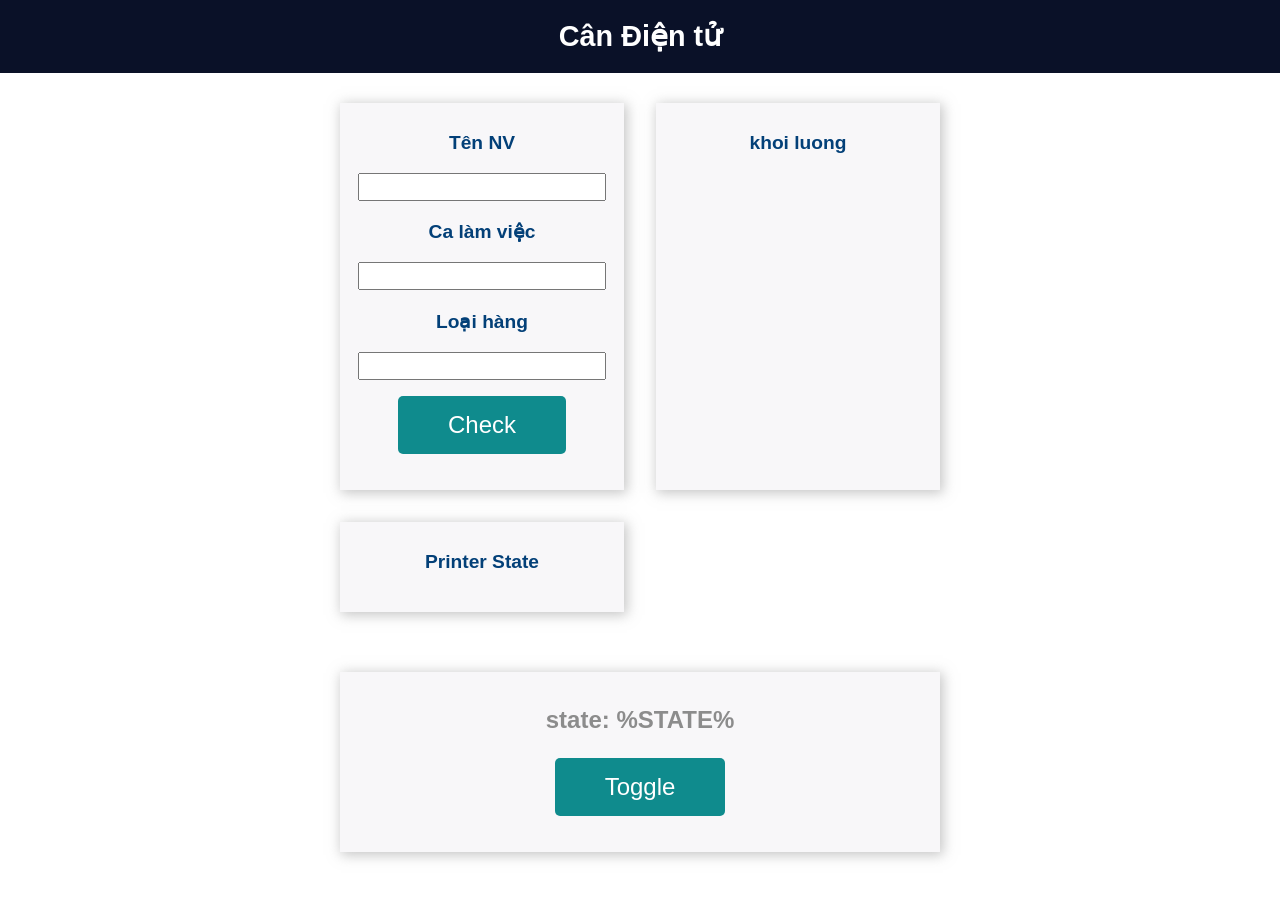
==== src/data/index.html @ 2b6306ae "Begin share" ====
<!DOCTYPE html>
<html>
    <head>
        <title>ESP IOT DASHBOARD</title>
        <meta name="viewport" content="width=device-width, initial-scale=1">
        <link rel="icon" type="image/png" href="favicon.png">
        <link rel="stylesheet" type="text/css" href="style.css">
    </head>
    <body>
        <div class="topnav">
            <h1>Cân Điện tử</h1>
        </div>
        <div class="content">
            <div class="card-grid">
                <div class="card">
                    <p class="card-title"> Tên NV</p>
                    <input type="text" class="reading" id="name" />
                    <p class="card-title"> Ca làm việc</p>
                    <input type="text" class="reading" id="ca" />
                    <p class="card-title"> Loại hàng</p>
                    <input type="text" class="reading" id="loai" />
                    <p><button id="buttoncheck" class="button">Check</button></p>
                </div>
                <div class="card">
                    <p class="card-title"> khoi luong</p>
                    <p class="reading"><span id="khoiluong"></span></p>
                </div>
                <div class="card">
                    <p class="card-title"> Printer State</p>
                    <p class="reading"><span id="Printer State"></span></p>
                </div>
            </div>
        </div>
          <div class="content">
            <div class="card">
              <p class="state">state: <span id="State">%STATE%</span></p>
              <p><button id="button" class="button">Toggle</button></p>
            </div>
          </div>
        <script src="script.js"></script>
    </body>
</html>
---- src/data/style.css ----
html {
    font-family: Arial, Helvetica, sans-serif;
    display: inline-block;
    text-align: center;
}
h1 {
    font-size: 1.8rem;
    color: white;
}
.topnav {
    overflow: hidden;
    background-color: #0A1128;
}
body {
    margin: 0;
}
.content {
    padding: 50px;
}
.card-grid {
    max-width: 800px;
    margin: 0 auto;
    display: grid;
    grid-gap: 2rem;
    grid-template-columns: repeat(auto-fit, minmax(200px, 1fr));
}
.card {
    background-color: white;
    box-shadow: 2px 2px 12px 1px rgba(140,140,140,.5);
}
.card-title {
    font-size: 1.2rem;
    font-weight: bold;
    color: #034078
}
.reading {
    font-size: 1.2rem;
    color: #1282A2;
}
.button {
    padding: 15px 50px;
    font-size: 24px;
    text-align: center;
    outline: none;
    color: #fff;
    background-color: #0f8b8d;
    border: none;
    border-radius: 5px;
    -webkit-touch-callout: none;
    -webkit-user-select: none;
    -khtml-user-select: none;
    -moz-user-select: none;
    -ms-user-select: none;
    user-select: none;
    -webkit-tap-highlight-color: rgba(0,0,0,0);
   }
   /*.button:hover {background-color: #0f8b8d}*/
   .button:active {
     background-color: #0f8b8d;
     box-shadow: 2 2px #CDCDCD;
     transform: translateY(2px);
   }
   .state {
     font-size: 1.5rem;
     color:#8c8c8c;
     font-weight: bold;
   }
   .content {
    padding: 30px;
    max-width: 600px;
    margin: 0 auto;
  }
  .card {
    background-color: #F8F7F9;;
    box-shadow: 2px 2px 12px 1px rgba(140,140,140,.5);
    padding-top:10px;
    padding-bottom:20px;
  }
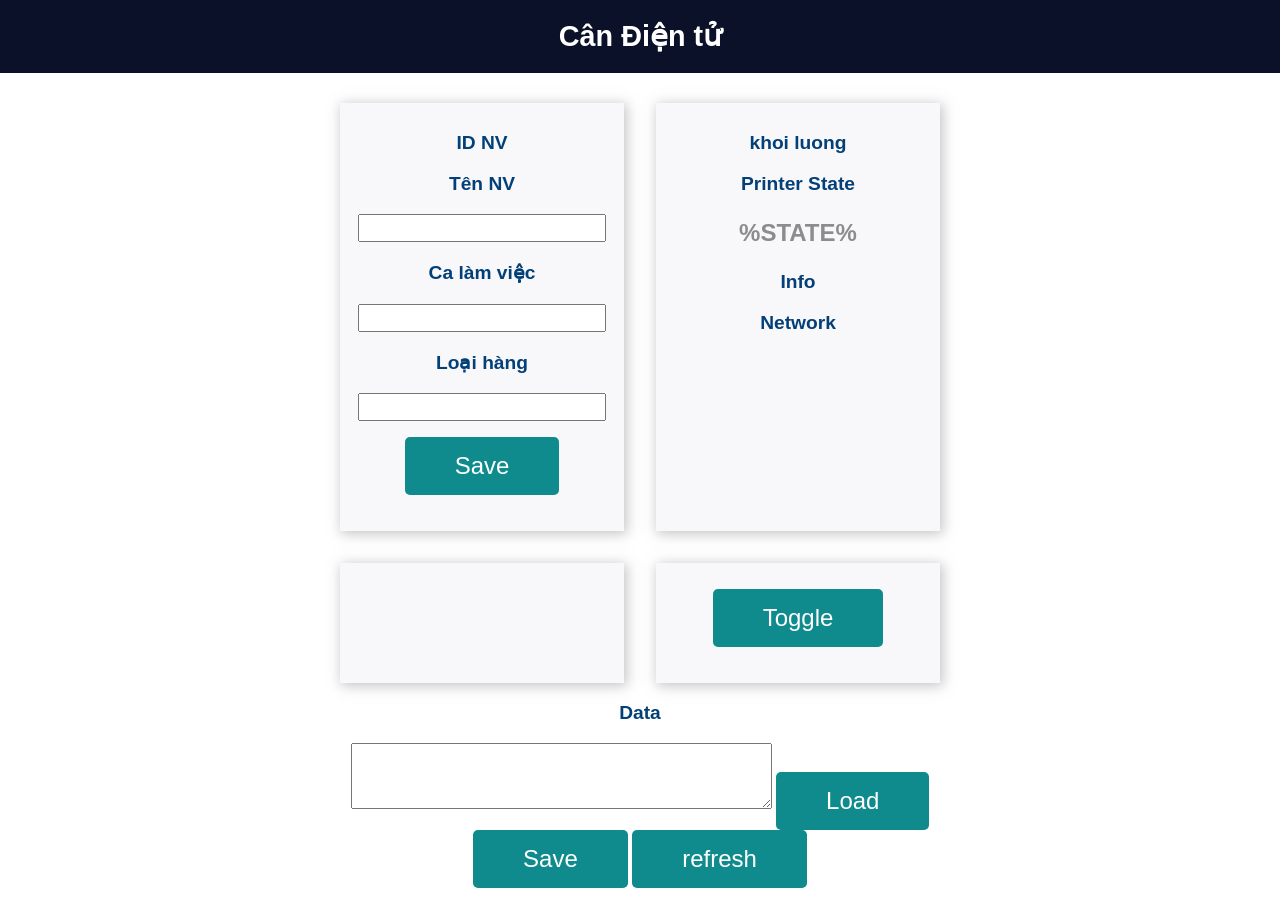
==== commit d4bea949: "#14022024 update: + hardware info + upload/delete/view/downloaf file + save/load staff info" ====
--- a/src/data/index.html
+++ b/src/data/index.html
@@ -1,42 +1,314 @@
 <!DOCTYPE html>
-<html>
+<html lang="vi">
+    <meta charset="UTF-8">
     <head>
         <title>ESP IOT DASHBOARD</title>
         <meta name="viewport" content="width=device-width, initial-scale=1">
         <link rel="icon" type="image/png" href="favicon.png">
-        <link rel="stylesheet" type="text/css" href="style.css">
-    </head>
-    <body>
-        <div class="topnav">
-            <h1>Cân Điện tử</h1>
+        <style> html {font-family: Arial, Helvetica, sans-serif;display: inline-block;text-align: center;}h1 {font-size: 1.8rem;color: white;}.topnav {overflow: hidden;background-color: #0A1128;}body {margin: 0;}.content {padding: 50px;}.card-grid {max-width: 800px;margin: 0 auto;display: grid;grid-gap: 2rem;grid-template-columns: repeat(auto-fit, minmax(200px, 1fr));}.card {background-color: white;box-shadow: 2px 2px 12px 1px rgba(140,140,140,.5);}.card-title {font-size: 1.2rem;font-weight: bold;color: #034078}.reading {font-size: 1.2rem;color: #1282A2;}.button {padding: 15px 50px;font-size: 24px;text-align: center;outline: none;color: #fff;background-color: #0f8b8d;border: none;border-radius: 5px;-webkit-touch-callout: none;-webkit-user-select: none;-khtml-user-select: none;-moz-user-select: none;-ms-user-select: none;user-select: none;-webkit-tap-highlight-color: rgba(0,0,0,0);   }   /*.button:hover {background-color: #0f8b8d}*/   .button:active { background-color: #0f8b8d; box-shadow: 2 2px #CDCDCD; transform: translateY(2px);   }   .state { font-size: 1.5rem; color:#8c8c8c; font-weight: bold;   }   .content {padding: 30px;max-width: 600px;margin: 0 auto;  }  .card {background-color: #F8F7F9;;box-shadow: 2px 2px 12px 1px rgba(140,140,140,.5);padding-top:10px;padding-bottom:20px;  }  </style>
+    </head>    
+<body>
+    <svg xmlns="http://www.w3.org/2000/svg" style="display: none;">
+        <symbol id="bootstrap" viewBox="0 0 118 94">
+          <title>Bootstrap</title>
+          <path fill-rule="evenodd" clip-rule="evenodd" d="M24.509 0c-6.733 0-11.715 5.893-11.492 12.284.214 6.14-.064 14.092-2.066 20.577C8.943 39.365 5.547 43.485 0 44.014v5.972c5.547.529 8.943 4.649 10.951 11.153 2.002 6.485 2.28 14.437 2.066 20.577C12.794 88.106 17.776 94 24.51 94H93.5c6.733 0 11.714-5.893 11.491-12.284-.214-6.14.064-14.092 2.066-20.577 2.009-6.504 5.396-10.624 10.943-11.153v-5.972c-5.547-.529-8.934-4.649-10.943-11.153-2.002-6.484-2.28-14.437-2.066-20.577C105.214 5.894 100.233 0 93.5 0H24.508zM80 57.863C80 66.663 73.436 72 62.543 72H44a2 2 0 01-2-2V24a2 2 0 012-2h18.437c9.083 0 15.044 4.92 15.044 12.474 0 5.302-4.01 10.049-9.119 10.88v.277C75.317 46.394 80 51.21 80 57.863zM60.521 28.34H49.948v14.934h8.905c6.884 0 10.68-2.772 10.68-7.727 0-4.643-3.264-7.207-9.012-7.207zM49.948 49.2v16.458H60.91c7.167 0 10.964-2.876 10.964-8.281 0-5.406-3.903-8.178-11.425-8.178H49.948z"></path>
+        </symbol>
+        <symbol id="home" viewBox="0 0 16 16">
+          <path d="M8.354 1.146a.5.5 0 0 0-.708 0l-6 6A.5.5 0 0 0 1.5 7.5v7a.5.5 0 0 0 .5.5h4.5a.5.5 0 0 0 .5-.5v-4h2v4a.5.5 0 0 0 .5.5H14a.5.5 0 0 0 .5-.5v-7a.5.5 0 0 0-.146-.354L13 5.793V2.5a.5.5 0 0 0-.5-.5h-1a.5.5 0 0 0-.5.5v1.293L8.354 1.146zM2.5 14V7.707l5.5-5.5 5.5 5.5V14H10v-4a.5.5 0 0 0-.5-.5h-3a.5.5 0 0 0-.5.5v4H2.5z"/>
+        </symbol>
+        <symbol id="speedometer2" viewBox="0 0 16 16">
+          <path d="M8 4a.5.5 0 0 1 .5.5V6a.5.5 0 0 1-1 0V4.5A.5.5 0 0 1 8 4zM3.732 5.732a.5.5 0 0 1 .707 0l.915.914a.5.5 0 1 1-.708.708l-.914-.915a.5.5 0 0 1 0-.707zM2 10a.5.5 0 0 1 .5-.5h1.586a.5.5 0 0 1 0 1H2.5A.5.5 0 0 1 2 10zm9.5 0a.5.5 0 0 1 .5-.5h1.5a.5.5 0 0 1 0 1H12a.5.5 0 0 1-.5-.5zm.754-4.246a.389.389 0 0 0-.527-.02L7.547 9.31a.91.91 0 1 0 1.302 1.258l3.434-4.297a.389.389 0 0 0-.029-.518z"/>
+          <path fill-rule="evenodd" d="M0 10a8 8 0 1 1 15.547 2.661c-.442 1.253-1.845 1.602-2.932 1.25C11.309 13.488 9.475 13 8 13c-1.474 0-3.31.488-4.615.911-1.087.352-2.49.003-2.932-1.25A7.988 7.988 0 0 1 0 10zm8-7a7 7 0 0 0-6.603 9.329c.203.575.923.876 1.68.63C4.397 12.533 6.358 12 8 12s3.604.532 4.923.96c.757.245 1.477-.056 1.68-.631A7 7 0 0 0 8 3z"/>
+        </symbol>
+        <symbol id="table" viewBox="0 0 16 16">
+          <path d="M0 2a2 2 0 0 1 2-2h12a2 2 0 0 1 2 2v12a2 2 0 0 1-2 2H2a2 2 0 0 1-2-2V2zm15 2h-4v3h4V4zm0 4h-4v3h4V8zm0 4h-4v3h3a1 1 0 0 0 1-1v-2zm-5 3v-3H6v3h4zm-5 0v-3H1v2a1 1 0 0 0 1 1h3zm-4-4h4V8H1v3zm0-4h4V4H1v3zm5-3v3h4V4H6zm4 4H6v3h4V8z"/>
+        </symbol>
+        <symbol id="people-circle" viewBox="0 0 16 16">
+          <path d="M11 6a3 3 0 1 1-6 0 3 3 0 0 1 6 0z"/>
+          <path fill-rule="evenodd" d="M0 8a8 8 0 1 1 16 0A8 8 0 0 1 0 8zm8-7a7 7 0 0 0-5.468 11.37C3.242 11.226 4.805 10 8 10s4.757 1.225 5.468 2.37A7 7 0 0 0 8 1z"/>
+        </symbol>
+        <symbol id="grid" viewBox="0 0 16 16">
+          <path d="M1 2.5A1.5 1.5 0 0 1 2.5 1h3A1.5 1.5 0 0 1 7 2.5v3A1.5 1.5 0 0 1 5.5 7h-3A1.5 1.5 0 0 1 1 5.5v-3zM2.5 2a.5.5 0 0 0-.5.5v3a.5.5 0 0 0 .5.5h3a.5.5 0 0 0 .5-.5v-3a.5.5 0 0 0-.5-.5h-3zm6.5.5A1.5 1.5 0 0 1 10.5 1h3A1.5 1.5 0 0 1 15 2.5v3A1.5 1.5 0 0 1 13.5 7h-3A1.5 1.5 0 0 1 9 5.5v-3zm1.5-.5a.5.5 0 0 0-.5.5v3a.5.5 0 0 0 .5.5h3a.5.5 0 0 0 .5-.5v-3a.5.5 0 0 0-.5-.5h-3zM1 10.5A1.5 1.5 0 0 1 2.5 9h3A1.5 1.5 0 0 1 7 10.5v3A1.5 1.5 0 0 1 5.5 15h-3A1.5 1.5 0 0 1 1 13.5v-3zm1.5-.5a.5.5 0 0 0-.5.5v3a.5.5 0 0 0 .5.5h3a.5.5 0 0 0 .5-.5v-3a.5.5 0 0 0-.5-.5h-3zm6.5.5A1.5 1.5 0 0 1 10.5 9h3a1.5 1.5 0 0 1 1.5 1.5v3a1.5 1.5 0 0 1-1.5 1.5h-3A1.5 1.5 0 0 1 9 13.5v-3zm1.5-.5a.5.5 0 0 0-.5.5v3a.5.5 0 0 0 .5.5h3a.5.5 0 0 0 .5-.5v-3a.5.5 0 0 0-.5-.5h-3z"/>
+        </symbol>
+        <symbol id="collection" viewBox="0 0 16 16">
+          <path d="M2.5 3.5a.5.5 0 0 1 0-1h11a.5.5 0 0 1 0 1h-11zm2-2a.5.5 0 0 1 0-1h7a.5.5 0 0 1 0 1h-7zM0 13a1.5 1.5 0 0 0 1.5 1.5h13A1.5 1.5 0 0 0 16 13V6a1.5 1.5 0 0 0-1.5-1.5h-13A1.5 1.5 0 0 0 0 6v7zm1.5.5A.5.5 0 0 1 1 13V6a.5.5 0 0 1 .5-.5h13a.5.5 0 0 1 .5.5v7a.5.5 0 0 1-.5.5h-13z"/>
+        </symbol>
+        <symbol id="calendar3" viewBox="0 0 16 16">
+          <path d="M14 0H2a2 2 0 0 0-2 2v12a2 2 0 0 0 2 2h12a2 2 0 0 0 2-2V2a2 2 0 0 0-2-2zM1 3.857C1 3.384 1.448 3 2 3h12c.552 0 1 .384 1 .857v10.286c0 .473-.448.857-1 .857H2c-.552 0-1-.384-1-.857V3.857z"/>
+          <path d="M6.5 7a1 1 0 1 0 0-2 1 1 0 0 0 0 2zm3 0a1 1 0 1 0 0-2 1 1 0 0 0 0 2zm3 0a1 1 0 1 0 0-2 1 1 0 0 0 0 2zm-9 3a1 1 0 1 0 0-2 1 1 0 0 0 0 2zm3 0a1 1 0 1 0 0-2 1 1 0 0 0 0 2zm3 0a1 1 0 1 0 0-2 1 1 0 0 0 0 2zm3 0a1 1 0 1 0 0-2 1 1 0 0 0 0 2zm-9 3a1 1 0 1 0 0-2 1 1 0 0 0 0 2zm3 0a1 1 0 1 0 0-2 1 1 0 0 0 0 2zm3 0a1 1 0 1 0 0-2 1 1 0 0 0 0 2z"/>
+        </symbol>
+        <symbol id="chat-quote-fill" viewBox="0 0 16 16">
+          <path d="M16 8c0 3.866-3.582 7-8 7a9.06 9.06 0 0 1-2.347-.306c-.584.296-1.925.864-4.181 1.234-.2.032-.352-.176-.273-.362.354-.836.674-1.95.77-2.966C.744 11.37 0 9.76 0 8c0-3.866 3.582-7 8-7s8 3.134 8 7zM7.194 6.766a1.688 1.688 0 0 0-.227-.272 1.467 1.467 0 0 0-.469-.324l-.008-.004A1.785 1.785 0 0 0 5.734 6C4.776 6 4 6.746 4 7.667c0 .92.776 1.666 1.734 1.666.343 0 .662-.095.931-.26-.137.389-.39.804-.81 1.22a.405.405 0 0 0 .011.59c.173.16.447.155.614-.01 1.334-1.329 1.37-2.758.941-3.706a2.461 2.461 0 0 0-.227-.4zM11 9.073c-.136.389-.39.804-.81 1.22a.405.405 0 0 0 .012.59c.172.16.446.155.613-.01 1.334-1.329 1.37-2.758.942-3.706a2.466 2.466 0 0 0-.228-.4 1.686 1.686 0 0 0-.227-.273 1.466 1.466 0 0 0-.469-.324l-.008-.004A1.785 1.785 0 0 0 10.07 6c-.957 0-1.734.746-1.734 1.667 0 .92.777 1.666 1.734 1.666.343 0 .662-.095.931-.26z"/>
+        </symbol>
+        <symbol id="cpu-fill" viewBox="0 0 16 16">
+          <path d="M6.5 6a.5.5 0 0 0-.5.5v3a.5.5 0 0 0 .5.5h3a.5.5 0 0 0 .5-.5v-3a.5.5 0 0 0-.5-.5h-3z"/>
+          <path d="M5.5.5a.5.5 0 0 0-1 0V2A2.5 2.5 0 0 0 2 4.5H.5a.5.5 0 0 0 0 1H2v1H.5a.5.5 0 0 0 0 1H2v1H.5a.5.5 0 0 0 0 1H2v1H.5a.5.5 0 0 0 0 1H2A2.5 2.5 0 0 0 4.5 14v1.5a.5.5 0 0 0 1 0V14h1v1.5a.5.5 0 0 0 1 0V14h1v1.5a.5.5 0 0 0 1 0V14h1v1.5a.5.5 0 0 0 1 0V14a2.5 2.5 0 0 0 2.5-2.5h1.5a.5.5 0 0 0 0-1H14v-1h1.5a.5.5 0 0 0 0-1H14v-1h1.5a.5.5 0 0 0 0-1H14v-1h1.5a.5.5 0 0 0 0-1H14A2.5 2.5 0 0 0 11.5 2V.5a.5.5 0 0 0-1 0V2h-1V.5a.5.5 0 0 0-1 0V2h-1V.5a.5.5 0 0 0-1 0V2h-1V.5zm1 4.5h3A1.5 1.5 0 0 1 11 6.5v3A1.5 1.5 0 0 1 9.5 11h-3A1.5 1.5 0 0 1 5 9.5v-3A1.5 1.5 0 0 1 6.5 5z"/>
+        </symbol>
+        <symbol id="gear-fill" viewBox="0 0 16 16">
+          <path d="M9.405 1.05c-.413-1.4-2.397-1.4-2.81 0l-.1.34a1.464 1.464 0 0 1-2.105.872l-.31-.17c-1.283-.698-2.686.705-1.987 1.987l.169.311c.446.82.023 1.841-.872 2.105l-.34.1c-1.4.413-1.4 2.397 0 2.81l.34.1a1.464 1.464 0 0 1 .872 2.105l-.17.31c-.698 1.283.705 2.686 1.987 1.987l.311-.169a1.464 1.464 0 0 1 2.105.872l.1.34c.413 1.4 2.397 1.4 2.81 0l.1-.34a1.464 1.464 0 0 1 2.105-.872l.31.17c1.283.698 2.686-.705 1.987-1.987l-.169-.311a1.464 1.464 0 0 1 .872-2.105l.34-.1c1.4-.413 1.4-2.397 0-2.81l-.34-.1a1.464 1.464 0 0 1-.872-2.105l.17-.31c.698-1.283-.705-2.686-1.987-1.987l-.311.169a1.464 1.464 0 0 1-2.105-.872l-.1-.34zM8 10.93a2.929 2.929 0 1 1 0-5.86 2.929 2.929 0 0 1 0 5.858z"/>
+        </symbol>
+        <symbol id="speedometer" viewBox="0 0 16 16">
+          <path d="M8 2a.5.5 0 0 1 .5.5V4a.5.5 0 0 1-1 0V2.5A.5.5 0 0 1 8 2zM3.732 3.732a.5.5 0 0 1 .707 0l.915.914a.5.5 0 1 1-.708.708l-.914-.915a.5.5 0 0 1 0-.707zM2 8a.5.5 0 0 1 .5-.5h1.586a.5.5 0 0 1 0 1H2.5A.5.5 0 0 1 2 8zm9.5 0a.5.5 0 0 1 .5-.5h1.5a.5.5 0 0 1 0 1H12a.5.5 0 0 1-.5-.5zm.754-4.246a.389.389 0 0 0-.527-.02L7.547 7.31A.91.91 0 1 0 8.85 8.569l3.434-4.297a.389.389 0 0 0-.029-.518z"/>
+          <path fill-rule="evenodd" d="M6.664 15.889A8 8 0 1 1 9.336.11a8 8 0 0 1-2.672 15.78zm-4.665-4.283A11.945 11.945 0 0 1 8 10c2.186 0 4.236.585 6.001 1.606a7 7 0 1 0-12.002 0z"/>
+        </symbol>
+        <symbol id="toggles2" viewBox="0 0 16 16">
+          <path d="M9.465 10H12a2 2 0 1 1 0 4H9.465c.34-.588.535-1.271.535-2 0-.729-.195-1.412-.535-2z"/>
+          <path d="M6 15a3 3 0 1 0 0-6 3 3 0 0 0 0 6zm0 1a4 4 0 1 1 0-8 4 4 0 0 1 0 8zm.535-10a3.975 3.975 0 0 1-.409-1H4a1 1 0 0 1 0-2h2.126c.091-.355.23-.69.41-1H4a2 2 0 1 0 0 4h2.535z"/>
+          <path d="M14 4a4 4 0 1 1-8 0 4 4 0 0 1 8 0z"/>
+        </symbol>
+        <symbol id="tools" viewBox="0 0 16 16">
+          <path d="M1 0L0 1l2.2 3.081a1 1 0 0 0 .815.419h.07a1 1 0 0 1 .708.293l2.675 2.675-2.617 2.654A3.003 3.003 0 0 0 0 13a3 3 0 1 0 5.878-.851l2.654-2.617.968.968-.305.914a1 1 0 0 0 .242 1.023l3.356 3.356a1 1 0 0 0 1.414 0l1.586-1.586a1 1 0 0 0 0-1.414l-3.356-3.356a1 1 0 0 0-1.023-.242L10.5 9.5l-.96-.96 2.68-2.643A3.005 3.005 0 0 0 16 3c0-.269-.035-.53-.102-.777l-2.14 2.141L12 4l-.364-1.757L13.777.102a3 3 0 0 0-3.675 3.68L7.462 6.46 4.793 3.793a1 1 0 0 1-.293-.707v-.071a1 1 0 0 0-.419-.814L1 0zm9.646 10.646a.5.5 0 0 1 .708 0l3 3a.5.5 0 0 1-.708.708l-3-3a.5.5 0 0 1 0-.708zM3 11l.471.242.529.026.287.445.445.287.026.529L5 13l-.242.471-.026.529-.445.287-.287.445-.529.026L3 15l-.471-.242L2 14.732l-.287-.445L1.268 14l-.026-.529L1 13l.242-.471.026-.529.445-.287.287-.445.529-.026L3 11z"/>
+        </symbol>
+        <symbol id="chevron-right" viewBox="0 0 16 16">
+          <path fill-rule="evenodd" d="M4.646 1.646a.5.5 0 0 1 .708 0l6 6a.5.5 0 0 1 0 .708l-6 6a.5.5 0 0 1-.708-.708L10.293 8 4.646 2.354a.5.5 0 0 1 0-.708z"/>
+        </symbol>
+        <symbol id="geo-fill" viewBox="0 0 16 16">
+          <path fill-rule="evenodd" d="M4 4a4 4 0 1 1 4.5 3.969V13.5a.5.5 0 0 1-1 0V7.97A4 4 0 0 1 4 3.999zm2.493 8.574a.5.5 0 0 1-.411.575c-.712.118-1.28.295-1.655.493a1.319 1.319 0 0 0-.37.265.301.301 0 0 0-.057.09V14l.002.008a.147.147 0 0 0 .016.033.617.617 0 0 0 .145.15c.165.13.435.27.813.395.751.25 1.82.414 3.024.414s2.273-.163 3.024-.414c.378-.126.648-.265.813-.395a.619.619 0 0 0 .146-.15.148.148 0 0 0 .015-.033L12 14v-.004a.301.301 0 0 0-.057-.09 1.318 1.318 0 0 0-.37-.264c-.376-.198-.943-.375-1.655-.493a.5.5 0 1 1 .164-.986c.77.127 1.452.328 1.957.594C12.5 13 13 13.4 13 14c0 .426-.26.752-.544.977-.29.228-.68.413-1.116.558-.878.293-2.059.465-3.34.465-1.281 0-2.462-.172-3.34-.465-.436-.145-.826-.33-1.116-.558C3.26 14.752 3 14.426 3 14c0-.599.5-1 .961-1.243.505-.266 1.187-.467 1.957-.594a.5.5 0 0 1 .575.411z"/>
+        </symbol>
+        <symbol id="icon-trash" viewBox="0 0 16 16">
+          <path d="M6.5 1h3a.5.5 0 0 1 .5.5v1H6v-1a.5.5 0 0 1 .5-.5M11 2.5v-1A1.5 1.5 0 0 0 9.5 0h-3A1.5 1.5 0 0 0 5 1.5v1H1.5a.5.5 0 0 0 0 1h.538l.853 10.66A2 2 0 0 0 4.885 16h6.23a2 2 0 0 0 1.994-1.84l.853-10.66h.538a.5.5 0 0 0 0-1zm1.958 1-.846 10.58a1 1 0 0 1-.997.92h-6.23a1 1 0 0 1-.997-.92L3.042 3.5zm-7.487 1a.5.5 0 0 1 .528.47l.5 8.5a.5.5 0 0 1-.998.06L5 5.03a.5.5 0 0 1 .47-.53Zm5.058 0a.5.5 0 0 1 .47.53l-.5 8.5a.5.5 0 1 1-.998-.06l.5-8.5a.5.5 0 0 1 .528-.47M8 4.5a.5.5 0 0 1 .5.5v8.5a.5.5 0 0 1-1 0V5a.5.5 0 0 1 .5-.5"/>
+        </symbol>
+        <symbol id="icon-edit" viewBox="0 0 16 16">
+            <path d="M15.502 1.94a.5.5 0 0 1 0 .706L14.459 3.69l-2-2L13.502.646a.5.5 0 0 1 .707 0l1.293 1.293zm-1.75 2.456-2-2L4.939 9.21a.5.5 0 0 0-.121.196l-.805 2.414a.25.25 0 0 0 .316.316l2.414-.805a.5.5 0 0 0 .196-.12l6.813-6.814z"/>
+            <path fill-rule="evenodd" d="M1 13.5A1.5 1.5 0 0 0 2.5 15h11a1.5 1.5 0 0 0 1.5-1.5v-6a.5.5 0 0 0-1 0v6a.5.5 0 0 1-.5.5h-11a.5.5 0 0 1-.5-.5v-11a.5.5 0 0 1 .5-.5H9a.5.5 0 0 0 0-1H2.5A1.5 1.5 0 0 0 1 2.5z"/>
+        </symbol>
+        <symbol id="icon-new" viewBox="0 0 16 16">
+            <path d="M6 8a3 3 0 1 0 0-6 3 3 0 0 0 0 6m2-3a2 2 0 1 1-4 0 2 2 0 0 1 4 0m4 8c0 1-1 1-1 1H1s-1 0-1-1 1-4 6-4 6 3 6 4m-1-.004c-.001-.246-.154-.986-.832-1.664C9.516 10.68 8.289 10 6 10s-3.516.68-4.168 1.332c-.678.678-.83 1.418-.832 1.664z"/>
+            <path fill-rule="evenodd" d="M13.5 5a.5.5 0 0 1 .5.5V7h1.5a.5.5 0 0 1 0 1H14v1.5a.5.5 0 0 1-1 0V8h-1.5a.5.5 0 0 1 0-1H13V5.5a.5.5 0 0 1 .5-.5"/>
+        </symbol>
+      
+      </svg>
+
+
+<div class="topnav">
+<h1>Cân Điện tử</h1>
         </div>
         <div class="content">
             <div class="card-grid">
                 <div class="card">
+                    <p class="card-title"> ID NV </p><p id="id"></p>
                     <p class="card-title"> Tên NV</p>
                     <input type="text" class="reading" id="name" />
                     <p class="card-title"> Ca làm việc</p>
                     <input type="text" class="reading" id="ca" />
                     <p class="card-title"> Loại hàng</p>
                     <input type="text" class="reading" id="loai" />
-                    <p><button id="buttoncheck" class="button">Check</button></p>
+                    <p><button id="buttoncheck" class="button">Save</button></p>
                 </div>
                 <div class="card">
                     <p class="card-title"> khoi luong</p>
                     <p class="reading"><span id="khoiluong"></span></p>
-                </div>
-                <div class="card">
                     <p class="card-title"> Printer State</p>
                     <p class="reading"><span id="Printer State"></span></p>
+                    <p class="state"><span id="State">%STATE%</span></p>
+                    <p class="card-title"> Info</p>
+                    <p class="reading"><span id="Number of Cores"></span></p>
+                    <p class="reading"><span id="Chip revision"></span></p>
+                    <p class="reading"><span id="Number of Cores"></span></p>
+                    <p class="reading"><span id="Current Free RAM"></span></p>
+                    <p class="card-title"> Network</p>
+                    <p class="reading"><span id="LAN IP"></span></p>
+                    <p class="reading"><span id="MAC Address"></span></p>
+                    <p class="reading"><span id="WiFi SSID"></span></p>
+                    <p class="reading"><span id="WiFi RSSI"></span></p>
+                    <p class="reading"><span id="WiFi Channel"></span></p>
+                    <p class="reading"><span id="WiFi Encryption"></span></p>
+                </div>
+                <div class="card">
+                </div>
+                <div class="card">
+                    <p><button id="button" class="button">Toggle</button></p>
                 </div>
             </div>
+                <div >
+                    <p class="card-title"> Data</p>
+                    <textarea rows="4" cols="50" id="datainput"></textarea>
+                    <button id="buttonLoad" class="button">Load</button>
+                    <span><button id="buttonSave" class="button">Save</button></span>
+                    <button onclick='listfile()' class='button'>refresh</button>
+                </div>
+                <div id="listFile"></div>
         </div>
-          <div class="content">
-            <div class="card">
-              <p class="state">state: <span id="State">%STATE%</span></p>
-              <p><button id="button" class="button">Toggle</button></p>
-            </div>
-          </div>
-        <script src="script.js"></script>
+        <script>
+            var gateway = 'ws://192.168.1.106/ws';
+            var websocket;
+            // Init web socket when the page loads
+            window.addEventListener('load', onload);
+
+            function onload(event) {
+                initWebSocket();
+                initButton();
+                initButtonCheck();
+                initButtonLoad();
+                initButtonSave();
+                // initButtonList();
+            }
+
+            function getReadings(){
+                websocket.send("getReadings");
+            }
+
+            function initWebSocket() {
+                console.log('Trying to open a WebSocket connection…');
+                websocket = new WebSocket(gateway);
+                websocket.onopen = onOpen;
+                websocket.onclose = onClose;
+                websocket.onmessage = onMessage;
+            }
+
+            // When websocket is established, call the getReadings() function
+            function onOpen(event) {
+                console.log('Connection opened');
+                getReadings();
+                listfile();
+            }
+
+            function onClose(event) {
+                console.log('Connection closed');
+                setTimeout(initWebSocket, 2000);
+            }
+
+            // Function that receives the message from the ESP32 with the readings
+            function onMessage(event) {
+                // console.log(event.data);
+                var myObj = JSON.parse(event.data);
+                var keys = Object.keys(myObj);
+
+                for (var i = 0; i < keys.length; i++){
+                    var key = keys[i];
+                    try{
+                    document.getElementById(key).innerHTML = key+": "+myObj[key];
+                    }
+                    catch(e){console.log(e);}
+                }   
+                var state;
+                // console.log(keys[2]);
+                // console.log(myObj[keys[2]]);
+                if(keys[2] == "State") {
+                    state = "none";
+                    if (myObj[keys[2]] == "1"){
+                    state = "ON";
+                    }
+                    else{
+                    state = "OFF";
+                    }
+                    // document.getElementById('state').innerHTML = state;
+                }
+                // console.log("key: " + keys[0] + " | obj[keys[0]]" + myObj[keys[0]]);
+                if(myObj["IN"] == "staff"){
+                    console.log(event.data);
+                    console.log(myObj[keys[1]]);
+                    // console.log(myObj[keys[1]][0]);
+                    var data = myObj[keys[1]];
+
+                    document.getElementById("datainput").value = event.data;
+                }
+
+                if(myObj["IN"] == "file"){
+                    console.log(event.data);
+                    console.log(myObj["Data"]);
+                    // console.log(myObj[keys[1]][0]);
+                    var data = "<h3>Select a File to Upload</h3>";
+                    data += "<form method = 'POST' action = '/handleupload' enctype='multipart/form-data'>";
+                    data += "<input type='file' name='filename'>";
+                    data += "<span><input type='submit' value='Upload'></span>";
+                    data += "</form>";
+                    data += "<table class=\"table caption-top\">\
+                    <caption>List File</caption>\
+                    <thead>\
+                        <tr>\
+                        <th scope=\"col\">Type</th>\
+                        <th scope=\"col\">File</th>\
+                        <th scope=\"col\">Size</th>\
+                        <th scope=\"col\">Function</th>\
+                        </tr>\
+                    </thead>\
+                    <tbody>\
+                    ";
+                    for(var i = 0 ; i < myObj["Data"].length ; i++) {
+                    data += "    <tr><td>"+myObj["Data"][i]["type"]+"</td><th scope=\"row\">"+myObj["Data"][i]["name"]+"</th><td>"+myObj["Data"][i]["size"]+"</td>";
+                    data += "<td><button onclick=\"FileDel('"+myObj["Data"][i]["name"]+"')\">delete</button>";
+                    data += "<button onclick=\"FileDown('"+myObj["Data"][i]["name"]+"')\">download</button>";
+                    data += "<button onclick=\"FileView('"+myObj["Data"][i]["name"]+"')\">view</button></td>";
+                    data += "</tr>"
+                    }
+                    data += "</tbody></table>";
+                    data += "<div><p>\
+                        <span  id='Total Space'></span>\
+                        |<span  id='Used Space'></span>\
+                        |<span  id='Free Space'></span></p></div>"
+                    document.getElementById("listFile").innerHTML = data;
+                }
+
+                if(keys[0] == "content"){
+                    console.log(event.data);
+
+                }
+            }
+
+            
+            function initButton() {
+                document.getElementById('button').addEventListener('click', toggle);
+            }
+            function initButtonCheck() {
+                document.getElementById('buttoncheck').addEventListener('click', checkdata);
+            }
+            function initButtonSave() {
+                document.getElementById('buttonSave').addEventListener('click', savedata);
+            }
+            function initButtonLoad() {
+                document.getElementById('buttonLoad').addEventListener('click', loaddata);
+            }
+            // function initButtonList() {
+            //     document.getElementById('buttonList').addEventListener('click', listfile);
+            // }
+
+            function savedata(){
+                var data = document.getElementById("datainput").value;
+                var dataout =  data ;
+                console.log(dataout);
+                websocket.send(dataout);
+            }
+            function loaddata(){
+                var dataout = "{'IN':'load'}";
+                console.log(dataout);
+                websocket.send(dataout);
+            }
+            function listfile(){
+                var dataout = "{'IN':'listfile'}";
+                console.log(dataout);
+                websocket.send(dataout);
+            }
+            function checkdata(){
+                var a = document.getElementById("name").value;
+                var b = document.getElementById("ca").value;
+                var c = document.getElementById("loai").value;
+                var d = document.getElementById("id").value;
+                var dataout = "{'IN':'ok','ID':"+d+",'NV':'"+a+"','CA':'"+b+"','LOAI':'"+c+"'}";
+                console.log(dataout);
+                websocket.send(dataout);
+            }
+            function toggle(){
+                websocket.send('toggle');
+            }
+            function FileView(e){
+                var str ="{'IN':'streamFile','file':'"+e+"'}";
+                console.log(str);
+                websocket.send(str);
+            }
+            function FileDel(e){
+                var str ="{'IN':'deleteFile','file':'"+e+"'}";
+                console.log(str);
+                websocket.send(str);
+            }
+            function FileDown(e){
+                var link = e;
+                console.log(link);
+                var xhttp = new XMLHttpRequest();
+                xhttp.open("/downloadhandler?filename="+link, true);
+                xhttp.send();
+            }
+            
+        </script>
     </body>
 </html>
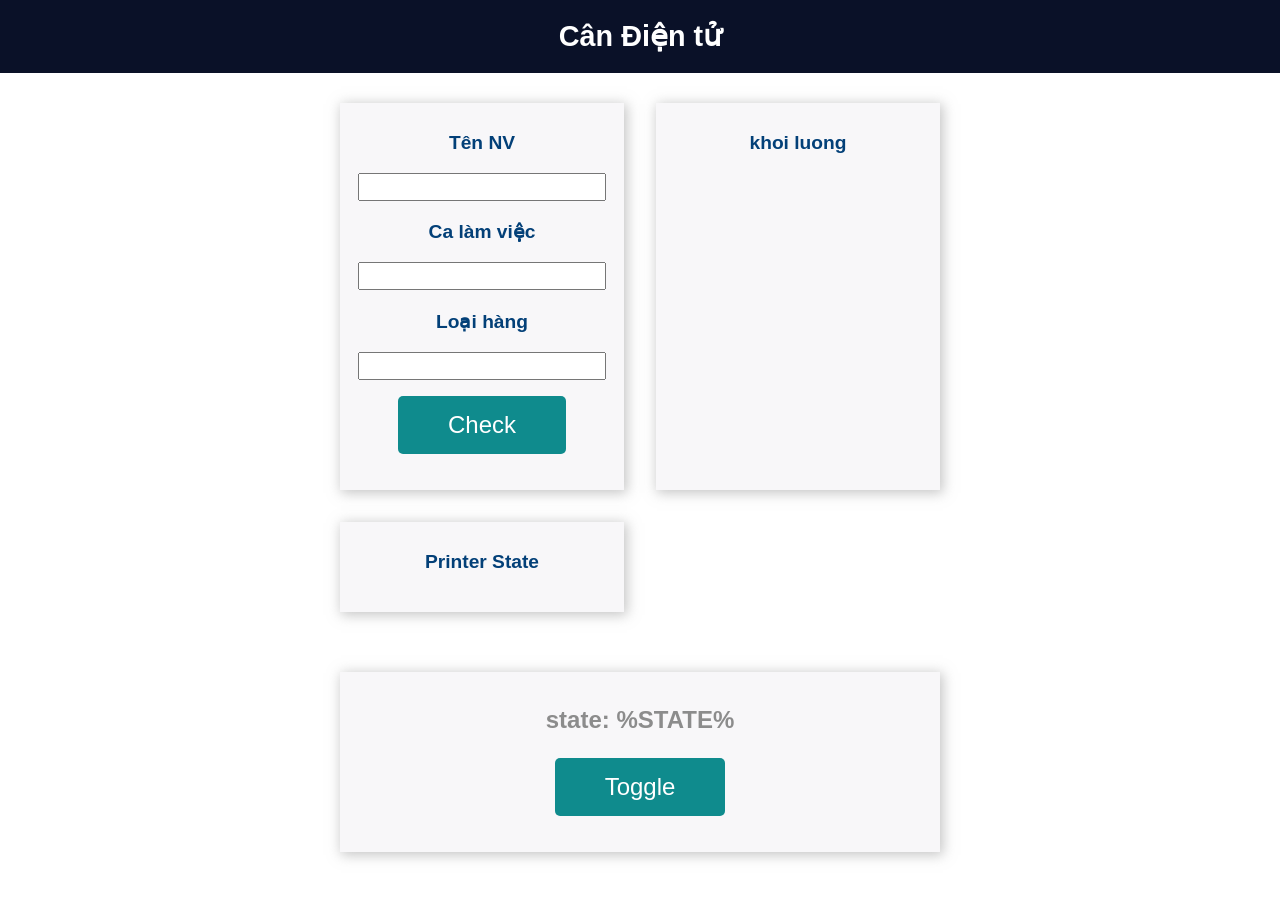
==== commit ad44ecf5: "#27092024 update: LED Controller Board + DS1302 RTC + Test Pin" ====
--- a/src/data/index.html
+++ b/src/data/index.html
@@ -1,314 +1,120 @@
 <!DOCTYPE html>
-<html lang="vi">
-    <meta charset="UTF-8">
+<html>
     <head>
         <title>ESP IOT DASHBOARD</title>
         <meta name="viewport" content="width=device-width, initial-scale=1">
         <link rel="icon" type="image/png" href="favicon.png">
-        <style> html {font-family: Arial, Helvetica, sans-serif;display: inline-block;text-align: center;}h1 {font-size: 1.8rem;color: white;}.topnav {overflow: hidden;background-color: #0A1128;}body {margin: 0;}.content {padding: 50px;}.card-grid {max-width: 800px;margin: 0 auto;display: grid;grid-gap: 2rem;grid-template-columns: repeat(auto-fit, minmax(200px, 1fr));}.card {background-color: white;box-shadow: 2px 2px 12px 1px rgba(140,140,140,.5);}.card-title {font-size: 1.2rem;font-weight: bold;color: #034078}.reading {font-size: 1.2rem;color: #1282A2;}.button {padding: 15px 50px;font-size: 24px;text-align: center;outline: none;color: #fff;background-color: #0f8b8d;border: none;border-radius: 5px;-webkit-touch-callout: none;-webkit-user-select: none;-khtml-user-select: none;-moz-user-select: none;-ms-user-select: none;user-select: none;-webkit-tap-highlight-color: rgba(0,0,0,0);   }   /*.button:hover {background-color: #0f8b8d}*/   .button:active { background-color: #0f8b8d; box-shadow: 2 2px #CDCDCD; transform: translateY(2px);   }   .state { font-size: 1.5rem; color:#8c8c8c; font-weight: bold;   }   .content {padding: 30px;max-width: 600px;margin: 0 auto;  }  .card {background-color: #F8F7F9;;box-shadow: 2px 2px 12px 1px rgba(140,140,140,.5);padding-top:10px;padding-bottom:20px;  }  </style>
-    </head>    
-<body>
-    <svg xmlns="http://www.w3.org/2000/svg" style="display: none;">
-        <symbol id="bootstrap" viewBox="0 0 118 94">
-          <title>Bootstrap</title>
-          <path fill-rule="evenodd" clip-rule="evenodd" d="M24.509 0c-6.733 0-11.715 5.893-11.492 12.284.214 6.14-.064 14.092-2.066 20.577C8.943 39.365 5.547 43.485 0 44.014v5.972c5.547.529 8.943 4.649 10.951 11.153 2.002 6.485 2.28 14.437 2.066 20.577C12.794 88.106 17.776 94 24.51 94H93.5c6.733 0 11.714-5.893 11.491-12.284-.214-6.14.064-14.092 2.066-20.577 2.009-6.504 5.396-10.624 10.943-11.153v-5.972c-5.547-.529-8.934-4.649-10.943-11.153-2.002-6.484-2.28-14.437-2.066-20.577C105.214 5.894 100.233 0 93.5 0H24.508zM80 57.863C80 66.663 73.436 72 62.543 72H44a2 2 0 01-2-2V24a2 2 0 012-2h18.437c9.083 0 15.044 4.92 15.044 12.474 0 5.302-4.01 10.049-9.119 10.88v.277C75.317 46.394 80 51.21 80 57.863zM60.521 28.34H49.948v14.934h8.905c6.884 0 10.68-2.772 10.68-7.727 0-4.643-3.264-7.207-9.012-7.207zM49.948 49.2v16.458H60.91c7.167 0 10.964-2.876 10.964-8.281 0-5.406-3.903-8.178-11.425-8.178H49.948z"></path>
-        </symbol>
-        <symbol id="home" viewBox="0 0 16 16">
-          <path d="M8.354 1.146a.5.5 0 0 0-.708 0l-6 6A.5.5 0 0 0 1.5 7.5v7a.5.5 0 0 0 .5.5h4.5a.5.5 0 0 0 .5-.5v-4h2v4a.5.5 0 0 0 .5.5H14a.5.5 0 0 0 .5-.5v-7a.5.5 0 0 0-.146-.354L13 5.793V2.5a.5.5 0 0 0-.5-.5h-1a.5.5 0 0 0-.5.5v1.293L8.354 1.146zM2.5 14V7.707l5.5-5.5 5.5 5.5V14H10v-4a.5.5 0 0 0-.5-.5h-3a.5.5 0 0 0-.5.5v4H2.5z"/>
-        </symbol>
-        <symbol id="speedometer2" viewBox="0 0 16 16">
-          <path d="M8 4a.5.5 0 0 1 .5.5V6a.5.5 0 0 1-1 0V4.5A.5.5 0 0 1 8 4zM3.732 5.732a.5.5 0 0 1 .707 0l.915.914a.5.5 0 1 1-.708.708l-.914-.915a.5.5 0 0 1 0-.707zM2 10a.5.5 0 0 1 .5-.5h1.586a.5.5 0 0 1 0 1H2.5A.5.5 0 0 1 2 10zm9.5 0a.5.5 0 0 1 .5-.5h1.5a.5.5 0 0 1 0 1H12a.5.5 0 0 1-.5-.5zm.754-4.246a.389.389 0 0 0-.527-.02L7.547 9.31a.91.91 0 1 0 1.302 1.258l3.434-4.297a.389.389 0 0 0-.029-.518z"/>
-          <path fill-rule="evenodd" d="M0 10a8 8 0 1 1 15.547 2.661c-.442 1.253-1.845 1.602-2.932 1.25C11.309 13.488 9.475 13 8 13c-1.474 0-3.31.488-4.615.911-1.087.352-2.49.003-2.932-1.25A7.988 7.988 0 0 1 0 10zm8-7a7 7 0 0 0-6.603 9.329c.203.575.923.876 1.68.63C4.397 12.533 6.358 12 8 12s3.604.532 4.923.96c.757.245 1.477-.056 1.68-.631A7 7 0 0 0 8 3z"/>
-        </symbol>
-        <symbol id="table" viewBox="0 0 16 16">
-          <path d="M0 2a2 2 0 0 1 2-2h12a2 2 0 0 1 2 2v12a2 2 0 0 1-2 2H2a2 2 0 0 1-2-2V2zm15 2h-4v3h4V4zm0 4h-4v3h4V8zm0 4h-4v3h3a1 1 0 0 0 1-1v-2zm-5 3v-3H6v3h4zm-5 0v-3H1v2a1 1 0 0 0 1 1h3zm-4-4h4V8H1v3zm0-4h4V4H1v3zm5-3v3h4V4H6zm4 4H6v3h4V8z"/>
-        </symbol>
-        <symbol id="people-circle" viewBox="0 0 16 16">
-          <path d="M11 6a3 3 0 1 1-6 0 3 3 0 0 1 6 0z"/>
-          <path fill-rule="evenodd" d="M0 8a8 8 0 1 1 16 0A8 8 0 0 1 0 8zm8-7a7 7 0 0 0-5.468 11.37C3.242 11.226 4.805 10 8 10s4.757 1.225 5.468 2.37A7 7 0 0 0 8 1z"/>
-        </symbol>
-        <symbol id="grid" viewBox="0 0 16 16">
-          <path d="M1 2.5A1.5 1.5 0 0 1 2.5 1h3A1.5 1.5 0 0 1 7 2.5v3A1.5 1.5 0 0 1 5.5 7h-3A1.5 1.5 0 0 1 1 5.5v-3zM2.5 2a.5.5 0 0 0-.5.5v3a.5.5 0 0 0 .5.5h3a.5.5 0 0 0 .5-.5v-3a.5.5 0 0 0-.5-.5h-3zm6.5.5A1.5 1.5 0 0 1 10.5 1h3A1.5 1.5 0 0 1 15 2.5v3A1.5 1.5 0 0 1 13.5 7h-3A1.5 1.5 0 0 1 9 5.5v-3zm1.5-.5a.5.5 0 0 0-.5.5v3a.5.5 0 0 0 .5.5h3a.5.5 0 0 0 .5-.5v-3a.5.5 0 0 0-.5-.5h-3zM1 10.5A1.5 1.5 0 0 1 2.5 9h3A1.5 1.5 0 0 1 7 10.5v3A1.5 1.5 0 0 1 5.5 15h-3A1.5 1.5 0 0 1 1 13.5v-3zm1.5-.5a.5.5 0 0 0-.5.5v3a.5.5 0 0 0 .5.5h3a.5.5 0 0 0 .5-.5v-3a.5.5 0 0 0-.5-.5h-3zm6.5.5A1.5 1.5 0 0 1 10.5 9h3a1.5 1.5 0 0 1 1.5 1.5v3a1.5 1.5 0 0 1-1.5 1.5h-3A1.5 1.5 0 0 1 9 13.5v-3zm1.5-.5a.5.5 0 0 0-.5.5v3a.5.5 0 0 0 .5.5h3a.5.5 0 0 0 .5-.5v-3a.5.5 0 0 0-.5-.5h-3z"/>
-        </symbol>
-        <symbol id="collection" viewBox="0 0 16 16">
-          <path d="M2.5 3.5a.5.5 0 0 1 0-1h11a.5.5 0 0 1 0 1h-11zm2-2a.5.5 0 0 1 0-1h7a.5.5 0 0 1 0 1h-7zM0 13a1.5 1.5 0 0 0 1.5 1.5h13A1.5 1.5 0 0 0 16 13V6a1.5 1.5 0 0 0-1.5-1.5h-13A1.5 1.5 0 0 0 0 6v7zm1.5.5A.5.5 0 0 1 1 13V6a.5.5 0 0 1 .5-.5h13a.5.5 0 0 1 .5.5v7a.5.5 0 0 1-.5.5h-13z"/>
-        </symbol>
-        <symbol id="calendar3" viewBox="0 0 16 16">
-          <path d="M14 0H2a2 2 0 0 0-2 2v12a2 2 0 0 0 2 2h12a2 2 0 0 0 2-2V2a2 2 0 0 0-2-2zM1 3.857C1 3.384 1.448 3 2 3h12c.552 0 1 .384 1 .857v10.286c0 .473-.448.857-1 .857H2c-.552 0-1-.384-1-.857V3.857z"/>
-          <path d="M6.5 7a1 1 0 1 0 0-2 1 1 0 0 0 0 2zm3 0a1 1 0 1 0 0-2 1 1 0 0 0 0 2zm3 0a1 1 0 1 0 0-2 1 1 0 0 0 0 2zm-9 3a1 1 0 1 0 0-2 1 1 0 0 0 0 2zm3 0a1 1 0 1 0 0-2 1 1 0 0 0 0 2zm3 0a1 1 0 1 0 0-2 1 1 0 0 0 0 2zm3 0a1 1 0 1 0 0-2 1 1 0 0 0 0 2zm-9 3a1 1 0 1 0 0-2 1 1 0 0 0 0 2zm3 0a1 1 0 1 0 0-2 1 1 0 0 0 0 2zm3 0a1 1 0 1 0 0-2 1 1 0 0 0 0 2z"/>
-        </symbol>
-        <symbol id="chat-quote-fill" viewBox="0 0 16 16">
-          <path d="M16 8c0 3.866-3.582 7-8 7a9.06 9.06 0 0 1-2.347-.306c-.584.296-1.925.864-4.181 1.234-.2.032-.352-.176-.273-.362.354-.836.674-1.95.77-2.966C.744 11.37 0 9.76 0 8c0-3.866 3.582-7 8-7s8 3.134 8 7zM7.194 6.766a1.688 1.688 0 0 0-.227-.272 1.467 1.467 0 0 0-.469-.324l-.008-.004A1.785 1.785 0 0 0 5.734 6C4.776 6 4 6.746 4 7.667c0 .92.776 1.666 1.734 1.666.343 0 .662-.095.931-.26-.137.389-.39.804-.81 1.22a.405.405 0 0 0 .011.59c.173.16.447.155.614-.01 1.334-1.329 1.37-2.758.941-3.706a2.461 2.461 0 0 0-.227-.4zM11 9.073c-.136.389-.39.804-.81 1.22a.405.405 0 0 0 .012.59c.172.16.446.155.613-.01 1.334-1.329 1.37-2.758.942-3.706a2.466 2.466 0 0 0-.228-.4 1.686 1.686 0 0 0-.227-.273 1.466 1.466 0 0 0-.469-.324l-.008-.004A1.785 1.785 0 0 0 10.07 6c-.957 0-1.734.746-1.734 1.667 0 .92.777 1.666 1.734 1.666.343 0 .662-.095.931-.26z"/>
-        </symbol>
-        <symbol id="cpu-fill" viewBox="0 0 16 16">
-          <path d="M6.5 6a.5.5 0 0 0-.5.5v3a.5.5 0 0 0 .5.5h3a.5.5 0 0 0 .5-.5v-3a.5.5 0 0 0-.5-.5h-3z"/>
-          <path d="M5.5.5a.5.5 0 0 0-1 0V2A2.5 2.5 0 0 0 2 4.5H.5a.5.5 0 0 0 0 1H2v1H.5a.5.5 0 0 0 0 1H2v1H.5a.5.5 0 0 0 0 1H2v1H.5a.5.5 0 0 0 0 1H2A2.5 2.5 0 0 0 4.5 14v1.5a.5.5 0 0 0 1 0V14h1v1.5a.5.5 0 0 0 1 0V14h1v1.5a.5.5 0 0 0 1 0V14h1v1.5a.5.5 0 0 0 1 0V14a2.5 2.5 0 0 0 2.5-2.5h1.5a.5.5 0 0 0 0-1H14v-1h1.5a.5.5 0 0 0 0-1H14v-1h1.5a.5.5 0 0 0 0-1H14v-1h1.5a.5.5 0 0 0 0-1H14A2.5 2.5 0 0 0 11.5 2V.5a.5.5 0 0 0-1 0V2h-1V.5a.5.5 0 0 0-1 0V2h-1V.5a.5.5 0 0 0-1 0V2h-1V.5zm1 4.5h3A1.5 1.5 0 0 1 11 6.5v3A1.5 1.5 0 0 1 9.5 11h-3A1.5 1.5 0 0 1 5 9.5v-3A1.5 1.5 0 0 1 6.5 5z"/>
-        </symbol>
-        <symbol id="gear-fill" viewBox="0 0 16 16">
-          <path d="M9.405 1.05c-.413-1.4-2.397-1.4-2.81 0l-.1.34a1.464 1.464 0 0 1-2.105.872l-.31-.17c-1.283-.698-2.686.705-1.987 1.987l.169.311c.446.82.023 1.841-.872 2.105l-.34.1c-1.4.413-1.4 2.397 0 2.81l.34.1a1.464 1.464 0 0 1 .872 2.105l-.17.31c-.698 1.283.705 2.686 1.987 1.987l.311-.169a1.464 1.464 0 0 1 2.105.872l.1.34c.413 1.4 2.397 1.4 2.81 0l.1-.34a1.464 1.464 0 0 1 2.105-.872l.31.17c1.283.698 2.686-.705 1.987-1.987l-.169-.311a1.464 1.464 0 0 1 .872-2.105l.34-.1c1.4-.413 1.4-2.397 0-2.81l-.34-.1a1.464 1.464 0 0 1-.872-2.105l.17-.31c.698-1.283-.705-2.686-1.987-1.987l-.311.169a1.464 1.464 0 0 1-2.105-.872l-.1-.34zM8 10.93a2.929 2.929 0 1 1 0-5.86 2.929 2.929 0 0 1 0 5.858z"/>
-        </symbol>
-        <symbol id="speedometer" viewBox="0 0 16 16">
-          <path d="M8 2a.5.5 0 0 1 .5.5V4a.5.5 0 0 1-1 0V2.5A.5.5 0 0 1 8 2zM3.732 3.732a.5.5 0 0 1 .707 0l.915.914a.5.5 0 1 1-.708.708l-.914-.915a.5.5 0 0 1 0-.707zM2 8a.5.5 0 0 1 .5-.5h1.586a.5.5 0 0 1 0 1H2.5A.5.5 0 0 1 2 8zm9.5 0a.5.5 0 0 1 .5-.5h1.5a.5.5 0 0 1 0 1H12a.5.5 0 0 1-.5-.5zm.754-4.246a.389.389 0 0 0-.527-.02L7.547 7.31A.91.91 0 1 0 8.85 8.569l3.434-4.297a.389.389 0 0 0-.029-.518z"/>
-          <path fill-rule="evenodd" d="M6.664 15.889A8 8 0 1 1 9.336.11a8 8 0 0 1-2.672 15.78zm-4.665-4.283A11.945 11.945 0 0 1 8 10c2.186 0 4.236.585 6.001 1.606a7 7 0 1 0-12.002 0z"/>
-        </symbol>
-        <symbol id="toggles2" viewBox="0 0 16 16">
-          <path d="M9.465 10H12a2 2 0 1 1 0 4H9.465c.34-.588.535-1.271.535-2 0-.729-.195-1.412-.535-2z"/>
-          <path d="M6 15a3 3 0 1 0 0-6 3 3 0 0 0 0 6zm0 1a4 4 0 1 1 0-8 4 4 0 0 1 0 8zm.535-10a3.975 3.975 0 0 1-.409-1H4a1 1 0 0 1 0-2h2.126c.091-.355.23-.69.41-1H4a2 2 0 1 0 0 4h2.535z"/>
-          <path d="M14 4a4 4 0 1 1-8 0 4 4 0 0 1 8 0z"/>
-        </symbol>
-        <symbol id="tools" viewBox="0 0 16 16">
-          <path d="M1 0L0 1l2.2 3.081a1 1 0 0 0 .815.419h.07a1 1 0 0 1 .708.293l2.675 2.675-2.617 2.654A3.003 3.003 0 0 0 0 13a3 3 0 1 0 5.878-.851l2.654-2.617.968.968-.305.914a1 1 0 0 0 .242 1.023l3.356 3.356a1 1 0 0 0 1.414 0l1.586-1.586a1 1 0 0 0 0-1.414l-3.356-3.356a1 1 0 0 0-1.023-.242L10.5 9.5l-.96-.96 2.68-2.643A3.005 3.005 0 0 0 16 3c0-.269-.035-.53-.102-.777l-2.14 2.141L12 4l-.364-1.757L13.777.102a3 3 0 0 0-3.675 3.68L7.462 6.46 4.793 3.793a1 1 0 0 1-.293-.707v-.071a1 1 0 0 0-.419-.814L1 0zm9.646 10.646a.5.5 0 0 1 .708 0l3 3a.5.5 0 0 1-.708.708l-3-3a.5.5 0 0 1 0-.708zM3 11l.471.242.529.026.287.445.445.287.026.529L5 13l-.242.471-.026.529-.445.287-.287.445-.529.026L3 15l-.471-.242L2 14.732l-.287-.445L1.268 14l-.026-.529L1 13l.242-.471.026-.529.445-.287.287-.445.529-.026L3 11z"/>
-        </symbol>
-        <symbol id="chevron-right" viewBox="0 0 16 16">
-          <path fill-rule="evenodd" d="M4.646 1.646a.5.5 0 0 1 .708 0l6 6a.5.5 0 0 1 0 .708l-6 6a.5.5 0 0 1-.708-.708L10.293 8 4.646 2.354a.5.5 0 0 1 0-.708z"/>
-        </symbol>
-        <symbol id="geo-fill" viewBox="0 0 16 16">
-          <path fill-rule="evenodd" d="M4 4a4 4 0 1 1 4.5 3.969V13.5a.5.5 0 0 1-1 0V7.97A4 4 0 0 1 4 3.999zm2.493 8.574a.5.5 0 0 1-.411.575c-.712.118-1.28.295-1.655.493a1.319 1.319 0 0 0-.37.265.301.301 0 0 0-.057.09V14l.002.008a.147.147 0 0 0 .016.033.617.617 0 0 0 .145.15c.165.13.435.27.813.395.751.25 1.82.414 3.024.414s2.273-.163 3.024-.414c.378-.126.648-.265.813-.395a.619.619 0 0 0 .146-.15.148.148 0 0 0 .015-.033L12 14v-.004a.301.301 0 0 0-.057-.09 1.318 1.318 0 0 0-.37-.264c-.376-.198-.943-.375-1.655-.493a.5.5 0 1 1 .164-.986c.77.127 1.452.328 1.957.594C12.5 13 13 13.4 13 14c0 .426-.26.752-.544.977-.29.228-.68.413-1.116.558-.878.293-2.059.465-3.34.465-1.281 0-2.462-.172-3.34-.465-.436-.145-.826-.33-1.116-.558C3.26 14.752 3 14.426 3 14c0-.599.5-1 .961-1.243.505-.266 1.187-.467 1.957-.594a.5.5 0 0 1 .575.411z"/>
-        </symbol>
-        <symbol id="icon-trash" viewBox="0 0 16 16">
-          <path d="M6.5 1h3a.5.5 0 0 1 .5.5v1H6v-1a.5.5 0 0 1 .5-.5M11 2.5v-1A1.5 1.5 0 0 0 9.5 0h-3A1.5 1.5 0 0 0 5 1.5v1H1.5a.5.5 0 0 0 0 1h.538l.853 10.66A2 2 0 0 0 4.885 16h6.23a2 2 0 0 0 1.994-1.84l.853-10.66h.538a.5.5 0 0 0 0-1zm1.958 1-.846 10.58a1 1 0 0 1-.997.92h-6.23a1 1 0 0 1-.997-.92L3.042 3.5zm-7.487 1a.5.5 0 0 1 .528.47l.5 8.5a.5.5 0 0 1-.998.06L5 5.03a.5.5 0 0 1 .47-.53Zm5.058 0a.5.5 0 0 1 .47.53l-.5 8.5a.5.5 0 1 1-.998-.06l.5-8.5a.5.5 0 0 1 .528-.47M8 4.5a.5.5 0 0 1 .5.5v8.5a.5.5 0 0 1-1 0V5a.5.5 0 0 1 .5-.5"/>
-        </symbol>
-        <symbol id="icon-edit" viewBox="0 0 16 16">
-            <path d="M15.502 1.94a.5.5 0 0 1 0 .706L14.459 3.69l-2-2L13.502.646a.5.5 0 0 1 .707 0l1.293 1.293zm-1.75 2.456-2-2L4.939 9.21a.5.5 0 0 0-.121.196l-.805 2.414a.25.25 0 0 0 .316.316l2.414-.805a.5.5 0 0 0 .196-.12l6.813-6.814z"/>
-            <path fill-rule="evenodd" d="M1 13.5A1.5 1.5 0 0 0 2.5 15h11a1.5 1.5 0 0 0 1.5-1.5v-6a.5.5 0 0 0-1 0v6a.5.5 0 0 1-.5.5h-11a.5.5 0 0 1-.5-.5v-11a.5.5 0 0 1 .5-.5H9a.5.5 0 0 0 0-1H2.5A1.5 1.5 0 0 0 1 2.5z"/>
-        </symbol>
-        <symbol id="icon-new" viewBox="0 0 16 16">
-            <path d="M6 8a3 3 0 1 0 0-6 3 3 0 0 0 0 6m2-3a2 2 0 1 1-4 0 2 2 0 0 1 4 0m4 8c0 1-1 1-1 1H1s-1 0-1-1 1-4 6-4 6 3 6 4m-1-.004c-.001-.246-.154-.986-.832-1.664C9.516 10.68 8.289 10 6 10s-3.516.68-4.168 1.332c-.678.678-.83 1.418-.832 1.664z"/>
-            <path fill-rule="evenodd" d="M13.5 5a.5.5 0 0 1 .5.5V7h1.5a.5.5 0 0 1 0 1H14v1.5a.5.5 0 0 1-1 0V8h-1.5a.5.5 0 0 1 0-1H13V5.5a.5.5 0 0 1 .5-.5"/>
-        </symbol>
-      
-      </svg>
-
-
-<div class="topnav">
-<h1>Cân Điện tử</h1>
+        <link rel="stylesheet" type="text/css" href="style.css">
+    </head>
+    <body>
+        <div class="topnav">
+            <h1>Cân Điện tử</h1>
         </div>
         <div class="content">
             <div class="card-grid">
                 <div class="card">
-                    <p class="card-title"> ID NV </p><p id="id"></p>
                     <p class="card-title"> Tên NV</p>
                     <input type="text" class="reading" id="name" />
                     <p class="card-title"> Ca làm việc</p>
                     <input type="text" class="reading" id="ca" />
                     <p class="card-title"> Loại hàng</p>
                     <input type="text" class="reading" id="loai" />
-                    <p><button id="buttoncheck" class="button">Save</button></p>
+                    <p><button id="buttoncheck" class="button">Check</button></p>
                 </div>
                 <div class="card">
                     <p class="card-title"> khoi luong</p>
                     <p class="reading"><span id="khoiluong"></span></p>
+                </div>
+                <div class="card">
                     <p class="card-title"> Printer State</p>
                     <p class="reading"><span id="Printer State"></span></p>
-                    <p class="state"><span id="State">%STATE%</span></p>
-                    <p class="card-title"> Info</p>
-                    <p class="reading"><span id="Number of Cores"></span></p>
-                    <p class="reading"><span id="Chip revision"></span></p>
-                    <p class="reading"><span id="Number of Cores"></span></p>
-                    <p class="reading"><span id="Current Free RAM"></span></p>
-                    <p class="card-title"> Network</p>
-                    <p class="reading"><span id="LAN IP"></span></p>
-                    <p class="reading"><span id="MAC Address"></span></p>
-                    <p class="reading"><span id="WiFi SSID"></span></p>
-                    <p class="reading"><span id="WiFi RSSI"></span></p>
-                    <p class="reading"><span id="WiFi Channel"></span></p>
-                    <p class="reading"><span id="WiFi Encryption"></span></p>
-                </div>
-                <div class="card">
-                </div>
-                <div class="card">
-                    <p><button id="button" class="button">Toggle</button></p>
                 </div>
             </div>
-                <div >
-                    <p class="card-title"> Data</p>
-                    <textarea rows="4" cols="50" id="datainput"></textarea>
-                    <button id="buttonLoad" class="button">Load</button>
-                    <span><button id="buttonSave" class="button">Save</button></span>
-                    <button onclick='listfile()' class='button'>refresh</button>
-                </div>
-                <div id="listFile"></div>
         </div>
-        <script>
-            var gateway = 'ws://192.168.1.106/ws';
-            var websocket;
-            // Init web socket when the page loads
-            window.addEventListener('load', onload);
+          <div class="content">
+            <div class="card">
+              <p class="state">state: <span id="State">%STATE%</span></p>
+              <p><button id="button" class="button">Toggle</button></p>
+            </div>
+          </div>
+        <script >
+            var gateway = `ws://192.168.1.4/ws`;
+var websocket;
+// Init web socket when the page loads
+window.addEventListener('load', onload);
 
-            function onload(event) {
-                initWebSocket();
-                initButton();
-                initButtonCheck();
-                initButtonLoad();
-                initButtonSave();
-                // initButtonList();
-            }
+function onload(event) {
+    initWebSocket();
+    initButton();
+    initButtonCheck();
+}
 
-            function getReadings(){
-                websocket.send("getReadings");
-            }
+function getReadings(){
+    websocket.send("getReadings");
+}
 
-            function initWebSocket() {
-                console.log('Trying to open a WebSocket connection…');
-                websocket = new WebSocket(gateway);
-                websocket.onopen = onOpen;
-                websocket.onclose = onClose;
-                websocket.onmessage = onMessage;
-            }
+function initWebSocket() {
+    console.log('Trying to open a WebSocket connection…');
+    websocket = new WebSocket(gateway);
+    websocket.onopen = onOpen;
+    websocket.onclose = onClose;
+    websocket.onmessage = onMessage;
+}
 
-            // When websocket is established, call the getReadings() function
-            function onOpen(event) {
-                console.log('Connection opened');
-                getReadings();
-                listfile();
-            }
+// When websocket is established, call the getReadings() function
+function onOpen(event) {
+    console.log('Connection opened');
+    getReadings();
+}
 
-            function onClose(event) {
-                console.log('Connection closed');
-                setTimeout(initWebSocket, 2000);
-            }
+function onClose(event) {
+    console.log('Connection closed');
+    setTimeout(initWebSocket, 2000);
+}
 
-            // Function that receives the message from the ESP32 with the readings
-            function onMessage(event) {
-                // console.log(event.data);
-                var myObj = JSON.parse(event.data);
-                var keys = Object.keys(myObj);
+// Function that receives the message from the ESP32 with the readings
+function onMessage(event) {
+    // console.log(event.data);
+    var myObj = JSON.parse(event.data);
+    var keys = Object.keys(myObj);
 
-                for (var i = 0; i < keys.length; i++){
-                    var key = keys[i];
-                    try{
-                    document.getElementById(key).innerHTML = key+": "+myObj[key];
-                    }
-                    catch(e){console.log(e);}
-                }   
-                var state;
-                // console.log(keys[2]);
-                // console.log(myObj[keys[2]]);
-                if(keys[2] == "State") {
-                    state = "none";
-                    if (myObj[keys[2]] == "1"){
-                    state = "ON";
-                    }
-                    else{
-                    state = "OFF";
-                    }
-                    // document.getElementById('state').innerHTML = state;
-                }
-                // console.log("key: " + keys[0] + " | obj[keys[0]]" + myObj[keys[0]]);
-                if(myObj["IN"] == "staff"){
-                    console.log(event.data);
-                    console.log(myObj[keys[1]]);
-                    // console.log(myObj[keys[1]][0]);
-                    var data = myObj[keys[1]];
+    for (var i = 0; i < keys.length; i++){
+        var key = keys[i];
+        document.getElementById(key).innerHTML = myObj[key];
+    }   
+    var state;
+    // console.log(keys[2]);
+    // console.log(myObj[keys[2]]);
+    if(keys[2] == "State") {
+        state = "none";
+        if (myObj[keys[2]] == "1"){
+        state = "ON";
+        }
+        else{
+        state = "OFF";
+        }
+        // document.getElementById('state').innerHTML = state;
+    }
+}
 
-                    document.getElementById("datainput").value = event.data;
-                }
-
-                if(myObj["IN"] == "file"){
-                    console.log(event.data);
-                    console.log(myObj["Data"]);
-                    // console.log(myObj[keys[1]][0]);
-                    var data = "<h3>Select a File to Upload</h3>";
-                    data += "<form method = 'POST' action = '/handleupload' enctype='multipart/form-data'>";
-                    data += "<input type='file' name='filename'>";
-                    data += "<span><input type='submit' value='Upload'></span>";
-                    data += "</form>";
-                    data += "<table class=\"table caption-top\">\
-                    <caption>List File</caption>\
-                    <thead>\
-                        <tr>\
-                        <th scope=\"col\">Type</th>\
-                        <th scope=\"col\">File</th>\
-                        <th scope=\"col\">Size</th>\
-                        <th scope=\"col\">Function</th>\
-                        </tr>\
-                    </thead>\
-                    <tbody>\
-                    ";
-                    for(var i = 0 ; i < myObj["Data"].length ; i++) {
-                    data += "    <tr><td>"+myObj["Data"][i]["type"]+"</td><th scope=\"row\">"+myObj["Data"][i]["name"]+"</th><td>"+myObj["Data"][i]["size"]+"</td>";
-                    data += "<td><button onclick=\"FileDel('"+myObj["Data"][i]["name"]+"')\">delete</button>";
-                    data += "<button onclick=\"FileDown('"+myObj["Data"][i]["name"]+"')\">download</button>";
-                    data += "<button onclick=\"FileView('"+myObj["Data"][i]["name"]+"')\">view</button></td>";
-                    data += "</tr>"
-                    }
-                    data += "</tbody></table>";
-                    data += "<div><p>\
-                        <span  id='Total Space'></span>\
-                        |<span  id='Used Space'></span>\
-                        |<span  id='Free Space'></span></p></div>"
-                    document.getElementById("listFile").innerHTML = data;
-                }
-
-                if(keys[0] == "content"){
-                    console.log(event.data);
-
-                }
-            }
-
-            
-            function initButton() {
-                document.getElementById('button').addEventListener('click', toggle);
-            }
-            function initButtonCheck() {
-                document.getElementById('buttoncheck').addEventListener('click', checkdata);
-            }
-            function initButtonSave() {
-                document.getElementById('buttonSave').addEventListener('click', savedata);
-            }
-            function initButtonLoad() {
-                document.getElementById('buttonLoad').addEventListener('click', loaddata);
-            }
-            // function initButtonList() {
-            //     document.getElementById('buttonList').addEventListener('click', listfile);
-            // }
-
-            function savedata(){
-                var data = document.getElementById("datainput").value;
-                var dataout =  data ;
-                console.log(dataout);
-                websocket.send(dataout);
-            }
-            function loaddata(){
-                var dataout = "{'IN':'load'}";
-                console.log(dataout);
-                websocket.send(dataout);
-            }
-            function listfile(){
-                var dataout = "{'IN':'listfile'}";
-                console.log(dataout);
-                websocket.send(dataout);
-            }
-            function checkdata(){
-                var a = document.getElementById("name").value;
-                var b = document.getElementById("ca").value;
-                var c = document.getElementById("loai").value;
-                var d = document.getElementById("id").value;
-                var dataout = "{'IN':'ok','ID':"+d+",'NV':'"+a+"','CA':'"+b+"','LOAI':'"+c+"'}";
-                console.log(dataout);
-                websocket.send(dataout);
-            }
-            function toggle(){
-                websocket.send('toggle');
-            }
-            function FileView(e){
-                var str ="{'IN':'streamFile','file':'"+e+"'}";
-                console.log(str);
-                websocket.send(str);
-            }
-            function FileDel(e){
-                var str ="{'IN':'deleteFile','file':'"+e+"'}";
-                console.log(str);
-                websocket.send(str);
-            }
-            function FileDown(e){
-                var link = e;
-                console.log(link);
-                var xhttp = new XMLHttpRequest();
-                xhttp.open("/downloadhandler?filename="+link, true);
-                xhttp.send();
-            }
-            
+ 
+  function initButton() {
+    document.getElementById('button').addEventListener('click', toggle);
+  }
+  function initButtonCheck() {
+    document.getElementById('buttoncheck').addEventListener('click', checkdata);
+  }
+  function checkdata(){
+    var a = document.getElementById("name").value;
+    var b = document.getElementById("ca").value;
+    var c = document.getElementById("loai").value;
+    var dataout = "{'NV':'"+a+"','CA':'"+b+"','LOAI':'"+c+"'}";
+    console.log(dataout);
+    // websocket.send(dataout);
+  }
+  function toggle(){
+    websocket.send('toggle');
+  }
         </script>
     </body>
 </html>
--- a/src/data/style.css
+++ b/src/data/style.css
@@ -0,0 +1,78 @@
+html {
+    font-family: Arial, Helvetica, sans-serif;
+    display: inline-block;
+    text-align: center;
+}
+h1 {
+    font-size: 1.8rem;
+    color: white;
+}
+.topnav {
+    overflow: hidden;
+    background-color: #0A1128;
+}
+body {
+    margin: 0;
+}
+.content {
+    padding: 50px;
+}
+.card-grid {
+    max-width: 800px;
+    margin: 0 auto;
+    display: grid;
+    grid-gap: 2rem;
+    grid-template-columns: repeat(auto-fit, minmax(200px, 1fr));
+}
+.card {
+    background-color: white;
+    box-shadow: 2px 2px 12px 1px rgba(140,140,140,.5);
+}
+.card-title {
+    font-size: 1.2rem;
+    font-weight: bold;
+    color: #034078
+}
+.reading {
+    font-size: 1.2rem;
+    color: #1282A2;
+}
+.button {
+    padding: 15px 50px;
+    font-size: 24px;
+    text-align: center;
+    outline: none;
+    color: #fff;
+    background-color: #0f8b8d;
+    border: none;
+    border-radius: 5px;
+    -webkit-touch-callout: none;
+    -webkit-user-select: none;
+    -khtml-user-select: none;
+    -moz-user-select: none;
+    -ms-user-select: none;
+    user-select: none;
+    -webkit-tap-highlight-color: rgba(0,0,0,0);
+   }
+   /*.button:hover {background-color: #0f8b8d}*/
+   .button:active {
+     background-color: #0f8b8d;
+     box-shadow: 2 2px #CDCDCD;
+     transform: translateY(2px);
+   }
+   .state {
+     font-size: 1.5rem;
+     color:#8c8c8c;
+     font-weight: bold;
+   }
+   .content {
+    padding: 30px;
+    max-width: 600px;
+    margin: 0 auto;
+  }
+  .card {
+    background-color: #F8F7F9;;
+    box-shadow: 2px 2px 12px 1px rgba(140,140,140,.5);
+    padding-top:10px;
+    padding-bottom:20px;
+  }
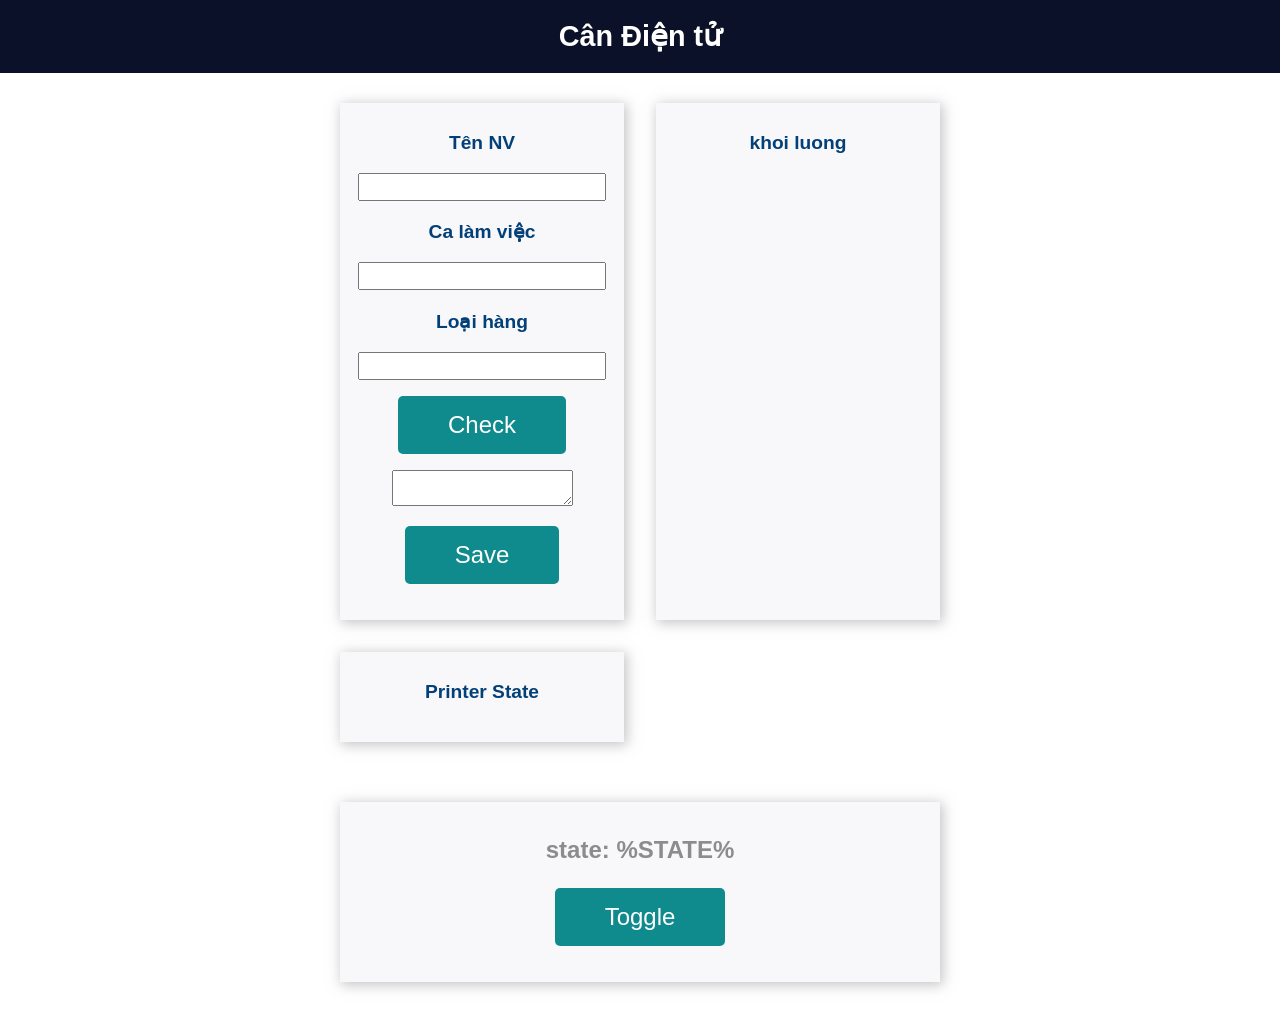
==== commit 60ce21a4: "#01102024 LED Controller Web setting Web set effect Web update (chua test) Web file manager" ====
--- a/src/data/index.html
+++ b/src/data/index.html
@@ -20,6 +20,8 @@
                     <p class="card-title"> Loại hàng</p>
                     <input type="text" class="reading" id="loai" />
                     <p><button id="buttoncheck" class="button">Check</button></p>
+                    <div ><textarea id="LEDdataSave"></textarea></div>
+                    <p><button id="buttonsave" class="button">Save</button></p>
                 </div>
                 <div class="card">
                     <p class="card-title"> khoi luong</p>
@@ -38,7 +40,7 @@
             </div>
           </div>
         <script >
-            var gateway = `ws://192.168.1.4/ws`;
+            var gateway = `ws://4.3.2.1/ws`;
 var websocket;
 // Init web socket when the page loads
 window.addEventListener('load', onload);
@@ -103,14 +105,23 @@
   }
   function initButtonCheck() {
     document.getElementById('buttoncheck').addEventListener('click', checkdata);
+    // buttonsave
+    document.getElementById('buttonsave').addEventListener('click', savedata);
   }
   function checkdata(){
     var a = document.getElementById("name").value;
     var b = document.getElementById("ca").value;
     var c = document.getElementById("loai").value;
-    var dataout = "{'NV':'"+a+"','CA':'"+b+"','LOAI':'"+c+"'}";
+    var dataout = "{\"CMD\":\"Try\",\"Data\":[["+a+","+b+","+c+"]]}";
+    document.getElementById("LEDdataSave").value = dataout;
     console.log(dataout);
-    // websocket.send(dataout);
+    websocket.send(dataout);
+  }
+  
+  function savedata(){
+    var a = document.getElementById("LEDdataSave").value;
+    console.log(a);
+    websocket.send(a);
   }
   function toggle(){
     websocket.send('toggle');
